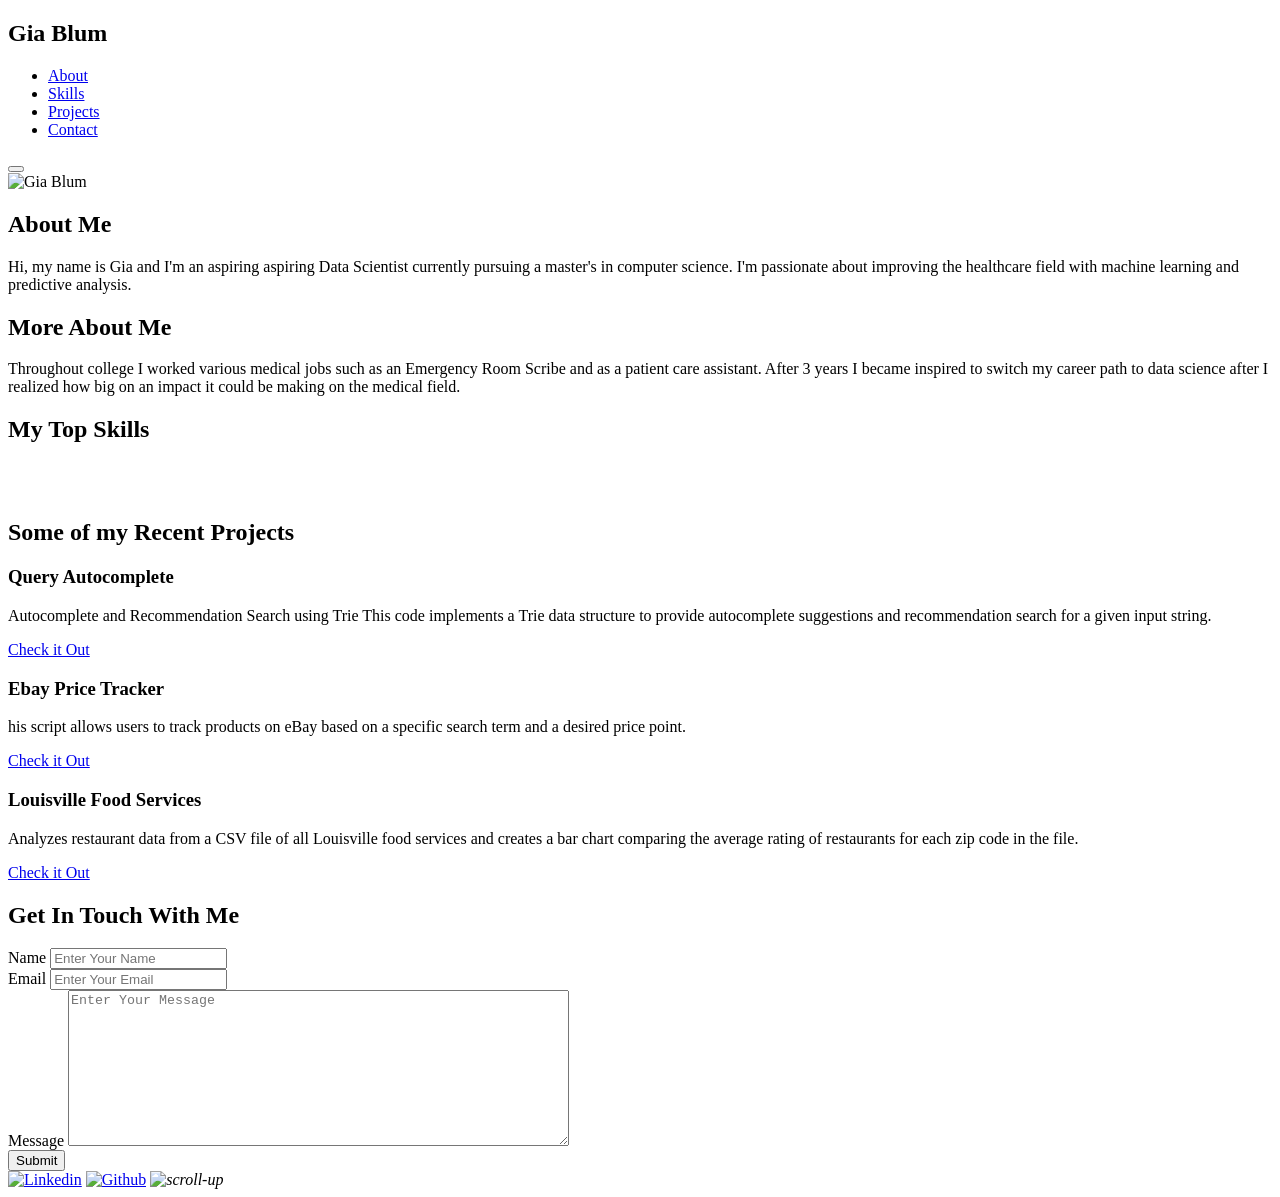
==== index.html @ 3db8ff51 "Rename Portfolio.html to index.html" ====
<!DOCTYPE html>
<html lang="en">
  <head>
    <meta charset="UTF-8" />
    <meta http-equiv="X-UA-Compatible" content="IE=edge" />
    <meta name="viewport" content="width=device-width, initial-scale=1.0" />

    <!--CSS Styles -->
    <link rel="stylesheet" href="Portfolio.css" />

    <!-- Favicons -->
    <link
      rel="apple-touch-icon"
      sizes="180x180"
      href="assets/icons/apple-touch-icon.png"
    />
    <link
      rel="icon"
      type="image/png"
      sizes="32x32"
      href="assets/icons/favicon-32x32.png"
    />

    <!-- Animate CSS CDN -->
    <link
      rel="stylesheet"
      href="https://cdnjs.cloudflare.com/ajax/libs/animate.css/4.1.1/animate.min.css"
    />
    <title>Gia Blum | Software Engineer</title>
  </head>

  <body>
    <nav>
      <h1>Gia Blum</h1>
      <ul class="navigation">
        <li><a href="#about" class="nav-link">About</a></li>
        <li><a href="#skills" class="nav-link">Skills</a></li>
        <li><a href="#projects" class="nav-link">Projects</a></li>
        <li><a href="#contact" class="nav-link">Contact</a></li>
      </ul>
      <button class="burger-menu" id="burger-menu">
        <ion-icon class="bars" name="menu-outline"></ion-icon>
      </button>
</nav>

<section class="hero" id="about">
  <img
    src="picture.png"
    alt="Gia Blum"
    loading="lazy"
    class="hero-img"
  />
  <div class="bio animate__animated animate__shakeX">
    <h2 class="bio-title">About Me</h2>
    <p class="bio-text">
      Hi, my name is Gia and I'm an aspiring aspiring Data Scientist currently pursuing a master's in computer science. I'm passionate about improving the healthcare field with machine learning and predictive analysis.
    </p>
  </div>
</section>

<section class="more-about">
  <h2>More About Me</h2>
  <p>
    Throughout college I worked various medical jobs such as an Emergency Room Scribe and as a patient care assistant. After 3 years I became inspired to switch my career path to data science after I realized how big on an impact it could be making on the medical field. 
  </p>

</section>

<section class="skills" id="skills">
  <h2 class="skill-header">My Top Skills</h2>

  <div class="skills-wrapper">
    <div class="first-set animate__animated animate__pulse">
      <img
        src="htmlpic.png"
        alt=""
        loading="lazy"
        class="icon icon-card"
      />
      <img
        src="cpic.png"
        alt=""
        loading="lazy"
        class="icon icon-card"
      />
      <img
        src="pythonpic.png"
        alt=""
        loading="lazy"
        class="icon icon-card"
      />
    </div>

    <div class="second-set animate__animated animate__pulse">
      <img
        src="sqlpic.png"
        alt=""
        loading="lazy"
        class="icon icon-card"
      />
      <img
        src="pandaspic.png"
        alt=""
        loading="lazy"
        class="icon icon-card"
      />
      <img
        src="assets/icons/icons8-git.svg"
        alt=""
        loading="lazy"
        class="icon icon-card"
      />
    </div>
  </div>
</section>

<section class="projects" id="projects">
  <h2 class="projects-title">Some of my Recent Projects</h2>
  <div class="projects-container">
    <div class="project-container project-card">
      
     
      <h3 class="project-title">Query Autocomplete</h3>
      <p class="project-details">
        Autocomplete and Recommendation Search using Trie This code implements a Trie data structure to provide autocomplete suggestions and recommendation search for a given input string. 
      </p>
      <a href="https://github.com/gianicoleb/Query_AutoComplete" target="_blank" class="project-link">Check it Out</a>
    </div>
    <div class="project-container project-card">
      
     
      <h3 class="project-title">Ebay Price Tracker</h3>
      <p class="project-details">
        his script allows users to track products on eBay based on a specific search term and a desired price point.
      </p>
      <a href="#" target="_blank" class="project-link">Check it Out</a>
    </div>
    <div class="project-container project-card">
   
      <h3 class="project-title">Louisville Food Services</h3>
      <p class="project-details">
        Analyzes restaurant data from a CSV file of all Louisville food services and creates a bar chart comparing the average rating of restaurants for each zip code in the file.
      </p>
      <a href="https://github.com/gianicoleb/LouisvilleRestaurants" target="_blank" class="project-link">Check it Out</a>
    </div>
  </div>
</section>

<section class="contact" id="contact">
  <h2>Get In Touch With Me</h2>
  <div class="contact-form-container">
    <div class="contact-form">
      <form action="https://formspree.io/f/moqowjqb" method="POST">
        <div class="form-control">
          <label for="name">Name</label>
          <input
            type="text"
            id="name"
            name="sender-name"
            placeholder="Enter Your Name"
            class="input-field"
            required
          />
        </div>
        <div class="form-control">
          <label for="email">Email</label>
          <input
            type="email"
            id="email"
            name="sender-email"
            placeholder="Enter Your Email"
            class="input-field"
            required
          />
        </div>
        <div class="form-control">
          <label for="message">Message</label>
          <textarea
            id="message"
            cols="60"
            rows="10"
            placeholder="Enter Your Message"
            name="message"
            class="input-field"
            required
          ></textarea>
        </div>
        <input
          type="submit"
          value="Submit"
          id="submit-btn"
          class="submit-btn"
        />
      </form>
    </div>
  </div>
</section>

<div class="socials">
  

  <a href="https://www.linkedin.com/in/gia-blum/" target="_blank"
    ><img
      src="lnkd.png"
      alt="Linkedin"
      loading="lazy"
      class="socicon"
  /></a>
  <a href="https://github.com/gianicoleb" target="_blank"
    ><img src="githubpic.png" alt="Github" class="socicon"
  /></a>

  <i class="scroll-up" id="scroll-up"
  ><img
    src="assets/icons/icons8-upward-arrow.gif"
    class="socicon up-arrow"
    alt="scroll-up"
/></i>


 

    <!-- Website scripts -->
    <script src="portfolio.js"></script>

    <!-- Ion icons scripts -->
    <script
      type="module"
      src="https://unpkg.com/ionicons@5.5.2/dist/ionicons/ionicons.esm.js"
    ></script>
    <script
      nomodule
      src="https://unpkg.com/ionicons@5.5.2/dist/ionicons/ionicons.js"
    ></script>
  </body>
</html>
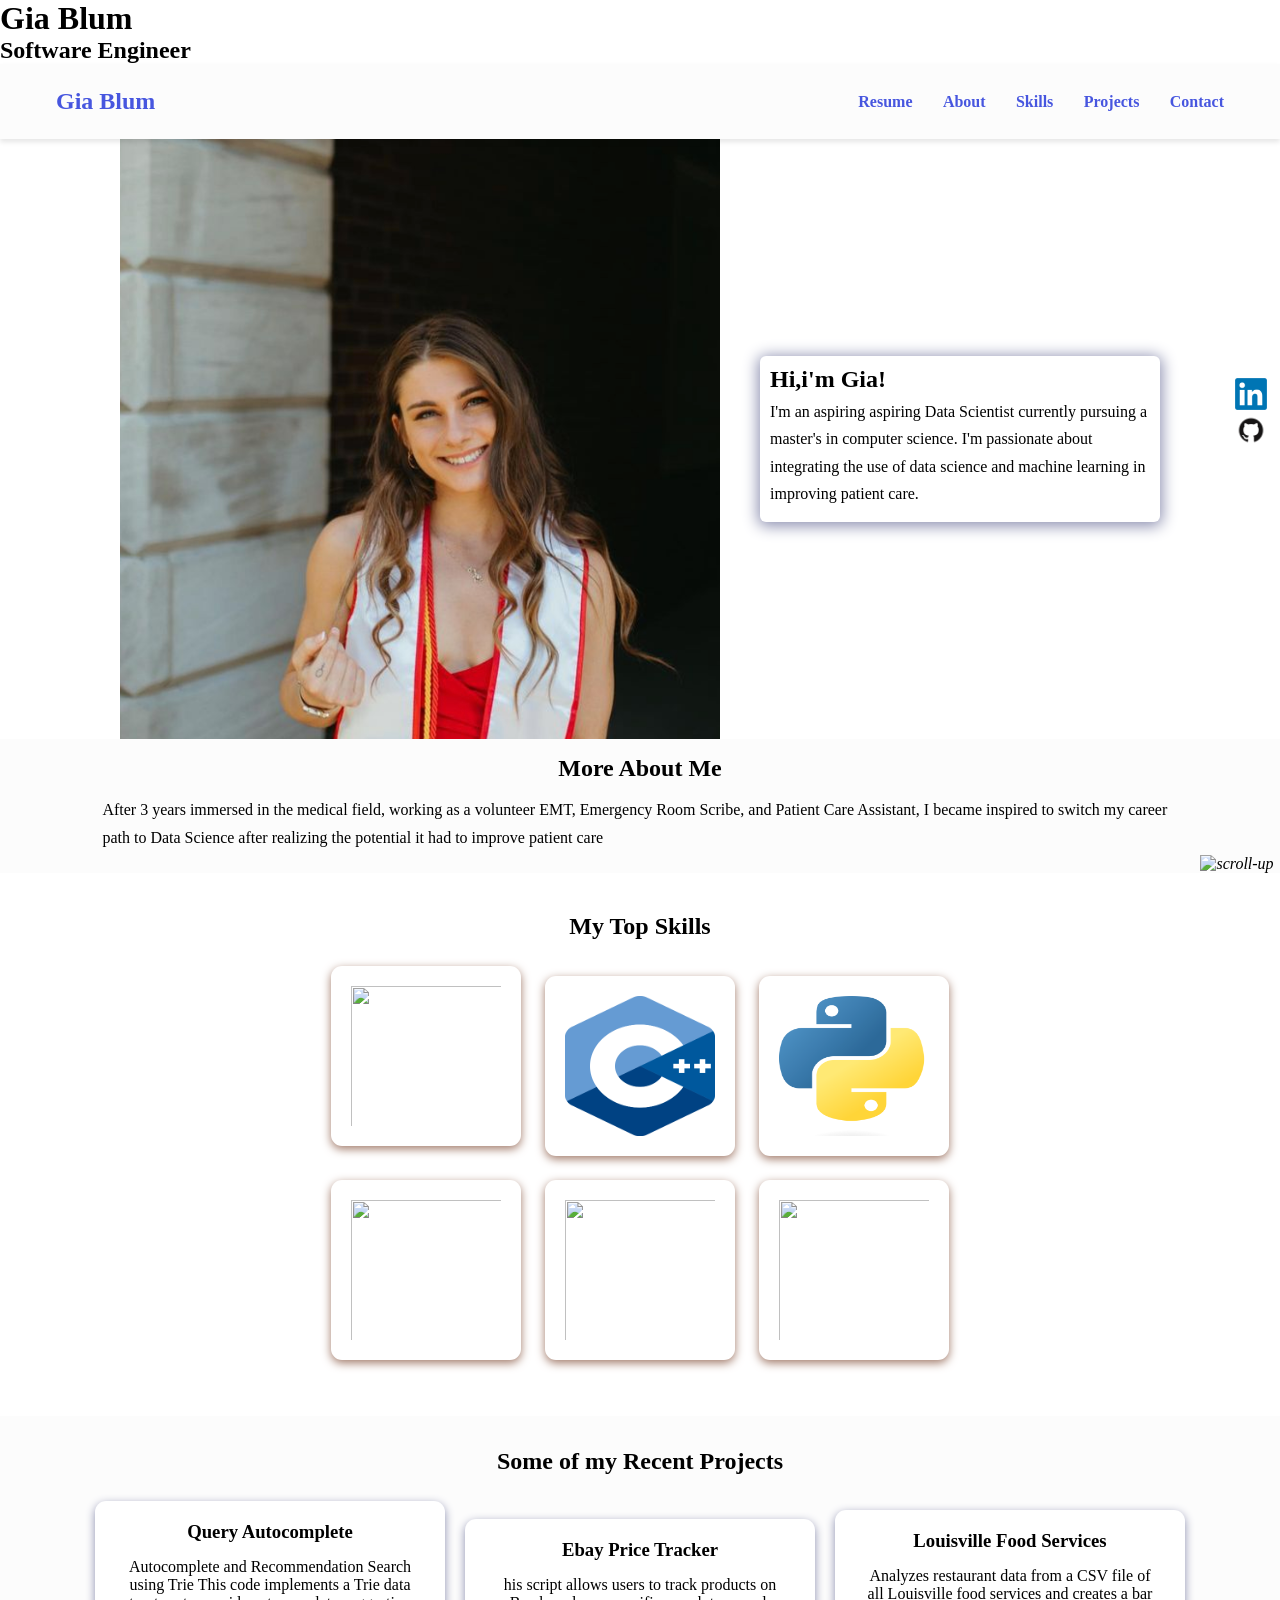
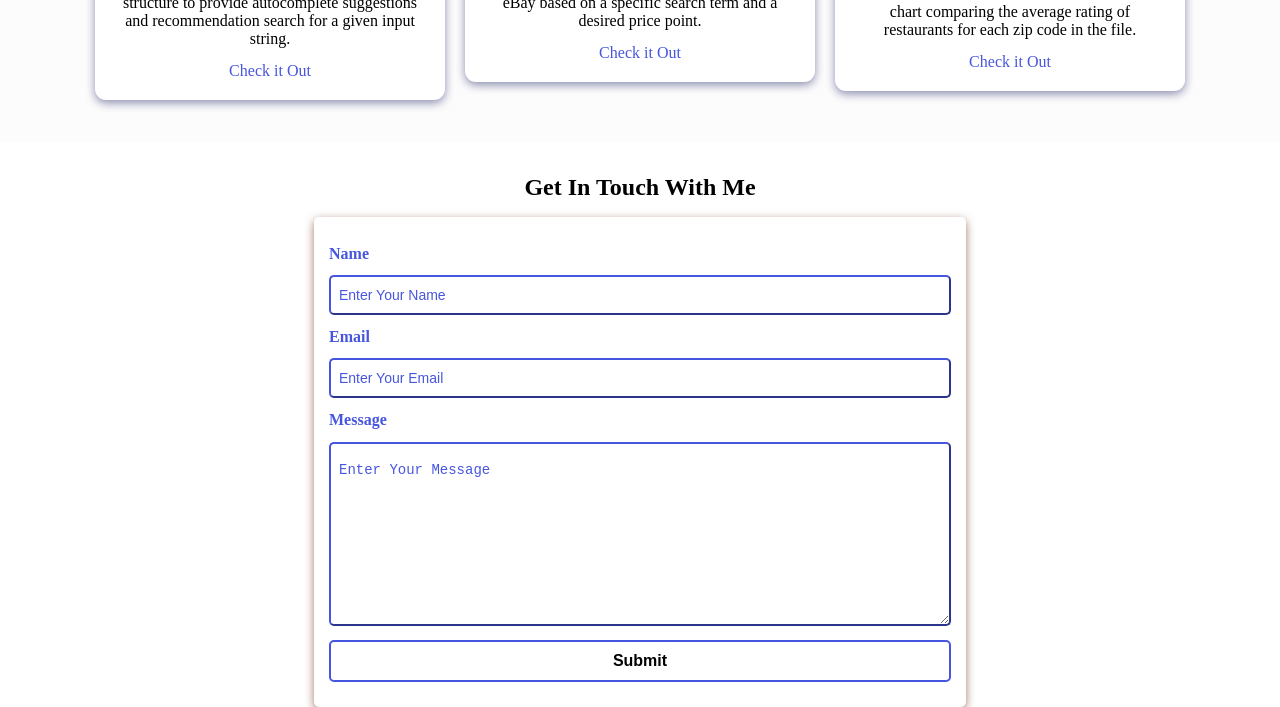
==== commit 2cd42241: "Update index.html" ====
--- a/index.html
+++ b/index.html
@@ -26,13 +26,30 @@
       rel="stylesheet"
       href="https://cdnjs.cloudflare.com/ajax/libs/animate.css/4.1.1/animate.min.css"
     />
-    <title>Gia Blum | Software Engineer</title>
+    <title>Gia Blum 
+      
+    </title>
+    
   </head>
 
   <body>
+    <div class="intro">
+
+      <h1 class="title">Gia Blum</h1>
+      <h2 class="subtitle">Software Engineer</h2>
+    </div>
+    <div class="main-content">
+
+   
+
+   
+
+    <header></header>
+    
     <nav>
       <h1>Gia Blum</h1>
       <ul class="navigation">
+        <li><a href="finalresume.pdf" class="nav-link" download>Resume</a></li>
         <li><a href="#about" class="nav-link">About</a></li>
         <li><a href="#skills" class="nav-link">Skills</a></li>
         <li><a href="#projects" class="nav-link">Projects</a></li>
@@ -51,9 +68,9 @@
     class="hero-img"
   />
   <div class="bio animate__animated animate__shakeX">
-    <h2 class="bio-title">About Me</h2>
+    <h2 class="bio-title">Hi,i'm Gia!</h2>
     <p class="bio-text">
-      Hi, my name is Gia and I'm an aspiring aspiring Data Scientist currently pursuing a master's in computer science. I'm passionate about improving the healthcare field with machine learning and predictive analysis.
+       I'm an aspiring aspiring Data Scientist currently pursuing a master's in computer science. I'm passionate about integrating the use of data science and machine learning in improving patient care.
     </p>
   </div>
 </section>
@@ -61,7 +78,7 @@
 <section class="more-about">
   <h2>More About Me</h2>
   <p>
-    Throughout college I worked various medical jobs such as an Emergency Room Scribe and as a patient care assistant. After 3 years I became inspired to switch my career path to data science after I realized how big on an impact it could be making on the medical field. 
+    After 3 years immersed in the medical field, working as a volunteer EMT, Emergency Room Scribe, and Patient Care Assistant, I became inspired to switch my career path to Data Science after realizing the potential it had to improve patient care
   </p>
 
 </section>
@@ -72,7 +89,7 @@
   <div class="skills-wrapper">
     <div class="first-set animate__animated animate__pulse">
       <img
-        src="htmlpic.png"
+        src="html.svg"
         alt=""
         loading="lazy"
         class="icon icon-card"
@@ -93,19 +110,19 @@
 
     <div class="second-set animate__animated animate__pulse">
       <img
-        src="sqlpic.png"
-        alt=""
-        loading="lazy"
-        class="icon icon-card"
-      />
-      <img
-        src="pandaspic.png"
-        alt=""
-        loading="lazy"
-        class="icon icon-card"
-      />
-      <img
-        src="assets/icons/icons8-git.svg"
+        src="mysql.png"
+        alt=""
+        loading="lazy"
+        class="icon icon-card"
+      />
+      <img
+        src="react2.png"
+        alt=""
+        loading="lazy"
+        class="icon icon-card"
+      />
+      <img
+        src="excel.png"
         alt=""
         loading="lazy"
         class="icon icon-card"
@@ -216,6 +233,7 @@
     class="socicon up-arrow"
     alt="scroll-up"
 /></i>
+</div>
 
 
  
--- a/Portfolio.css
+++ b/Portfolio.css
@@ -0,0 +1,310 @@
+:root {
+    --variable-name: value;
+  }
+
+  selector {
+    property: var(--variable-name);
+  }
+
+  @import url("https://fonts.googleapis.com/css2?family=Roboto:ital,wght@0,400;0,900;1,700&display=swap");
+
+/* Variables */
+:root {
+  --font-family: "Roboto", sans-serf;
+  --normal-font: 400;
+  --bold-font: 700;
+  --bolder-font: 900;
+  --bg-color: #fcfcfc;
+  --primary-color: #4756df;
+  --secondary-color: #ff7235;
+  --primary-shadow: #8b8eaf;
+  --secondary-shadow: #a17a69;
+  --bottom-margin: 0.5rem;
+  --bottom-margin-2: 1rem;
+  --line-height: 1.7rem;
+  --transition: 0.3s;
+}
+/* Variables end */
+
+html {
+  scroll-behavior: smooth;
+}
+
+/* CSS Resets */
+* {
+  margin: 0;
+  padding: 0;
+  box-sizing: border-box;
+}
+
+ul {
+  list-style-type: none;
+}
+
+a {
+  text-decoration: none;
+  color: var(--primary-color);
+}
+
+a:hover {
+  color: var(--secondary-color);
+}
+
+body {
+  font-family: var(--font-family);
+}
+
+nav {
+    position: sticky;
+    top: 0;
+    left: 0;
+    z-index: 1;
+    display: flex;
+    align-items: center;
+    justify-content: space-between;
+    padding: 1.5rem 3.5rem;
+    background-color: var(--bg-color);
+    box-shadow: 0 3px 5px rgba(0, 0, 0, 0.1);
+  }
+
+  nav h1 {
+    color: var(--primary-color);
+  }
+  
+  nav a {
+    color: var(--primary-color);
+    transition: var(--transition);
+  }
+  nav a:hover {
+    color: var(--secondary-color);
+    border-bottom: 2px solid var(--secondary-color);
+  }
+  
+  nav ul {
+    display: flex;
+    gap: 1.9rem;
+  }
+  
+  nav ul li {
+    font-weight: var(--bold-font);
+  }
+
+  .burger-menu {
+    color: var(--primary-color);
+    font-size: 2rem;
+    border: 0;
+    background-color: transparent;
+    cursor: pointer;
+    display: none;
+  }
+
+  .hero {
+    display: flex;
+    align-items: center;
+    justify-content: center;
+    gap: 2.5rem;
+    max-width: 68.75rem;
+    margin: auto;
+  }
+
+  .hero img {
+    height: 37.5rem;
+    width: 37.5rem;
+  }
+  
+  .bio {
+    width: 25rem;
+    padding: 0.625rem;
+    border-radius: 6px;
+    box-shadow: 0px 2px 15px 2px var(--primary-shadow);
+  }
+  
+  .bio h1 {
+    margin-bottom: var(--bottom-margin);
+  }
+  
+  .bio p {
+    line-height: var(--line-height);
+    padding: 0.3rem 0;
+  }
+
+  .more-about {
+    background-color: var(--bg-color);
+    padding: 1rem 6rem;
+  }
+  
+  .more-about h2 {
+    margin-bottom: var(--bottom-margin);
+    text-align: center;
+  }
+  
+  .more-about p {
+    line-height: var(--line-height);
+    padding: 0.4rem;
+  }
+
+  .skills {
+    max-width: 68.75rem;
+    margin: auto;
+    text-align: center;
+    margin-top: 2.5rem;
+  }
+  
+  .skill-header {
+    margin-bottom: 1rem;
+  }
+  
+  .skills-wrapper img {
+    padding: 1.25rem;
+  }
+  
+  .icon {
+    width: 11.875rem;
+    height: 11.25rem;
+  }
+
+  .icon-card {
+    background-color: #fff;
+    border-radius: 11px;
+    box-shadow: 0 3px 10px var(--secondary-shadow);
+    padding: 20px;
+    margin: 10px;
+  }
+  .projects {
+    background-color: var(--bg-color);
+    padding: 32px 0;
+    margin-top: 2rem;
+  }
+  
+  .project-pic {
+    width: 65%;
+    height: 60%;
+  }
+  
+  .projects-container {
+    display: flex;
+    align-items: center;
+    justify-content: center;
+  }
+
+  .projects-title {
+    text-align: center;
+    margin-bottom: 1rem;
+  }
+  
+  .project-container {
+    text-align: center;
+    width: 21.875rem;
+    padding: 1rem;
+  }
+
+  .project-container p {
+    padding: 0.4rem;
+  }
+  
+  .project-title {
+    margin-bottom: var(--bottom-margin);
+  }
+  
+  .project-details {
+    margin-bottom: var(--bottom-margin);
+  }
+  
+  .project-card {
+    background-color: #fff;
+    border-radius: 11px;
+    box-shadow: 0 3px 10px var(--primary-shadow);
+    padding: 20px;
+    margin: 10px;
+  }
+  .contact {
+    margin-top: 2rem;
+  }
+  
+  .contact h2 {
+    text-align: center;
+    margin-bottom: var(--bottom-margin-2);
+  }
+  
+  .contact-form-container {
+    max-width: 40.75rem;
+    margin: 0 auto;
+    padding: 0.938rem;
+    border-radius: 5px;
+    box-shadow: 0 3px 10px var(--secondary-shadow);
+  }
+  .contact-form-container label {
+    line-height: 2.7em;
+    font-weight: var(--bold-font);
+    color: var(--primary-color);
+  }
+  
+  .contact-form-container textarea {
+    min-height: 6.25rem;
+    font-size: 14px;
+  }
+  
+  .contact-form-container .input-field {
+    width: 100%;
+    padding-top: 10px;
+    padding-bottom: 10px;
+    border-radius: 5px;
+    border: none;
+    border: 2px outset var(--primary-color);
+    font-size: 0.875rem;
+    outline: none;
+  }
+
+  .input-field::placeholder {
+  padding: 0.5rem;
+  color: var(--primary-color);
+}
+
+.submit-btn {
+    width: 100%;
+    padding: 10px;
+    margin: 10px 0;
+    background-color: #fff;
+    border: 2px solid var(--primary-color);
+    border-radius: 5px;
+    font-size: 1rem;
+    font-weight: var(--bold-font);
+    transition: var(--transition);
+  }
+
+  .submit-btn:hover {
+    background-color: var(--primary-color);
+    border: 2px solid var(--primary-color);
+    cursor: pointer;
+  }
+
+  .socials {
+    display: flex;
+    flex-direction: column;
+    position: fixed;
+    right: 1%;
+    bottom: 50%;
+  }
+  
+  .socicon {
+    width: 2rem;
+    height: 2rem;
+  }
+
+  footer {
+    background-color: var(--bg-color);
+    padding: 1.25rem;
+    text-align: center;
+    margin: 2rem 0 0;
+  }
+  .scroll-up {
+    position: fixed;
+    right: 0.5%;
+    bottom: 3%;
+    cursor: pointer;
+  }
+  
+  .up-arrow {
+    width: 3rem;
+    height: 3rem;
+  }
